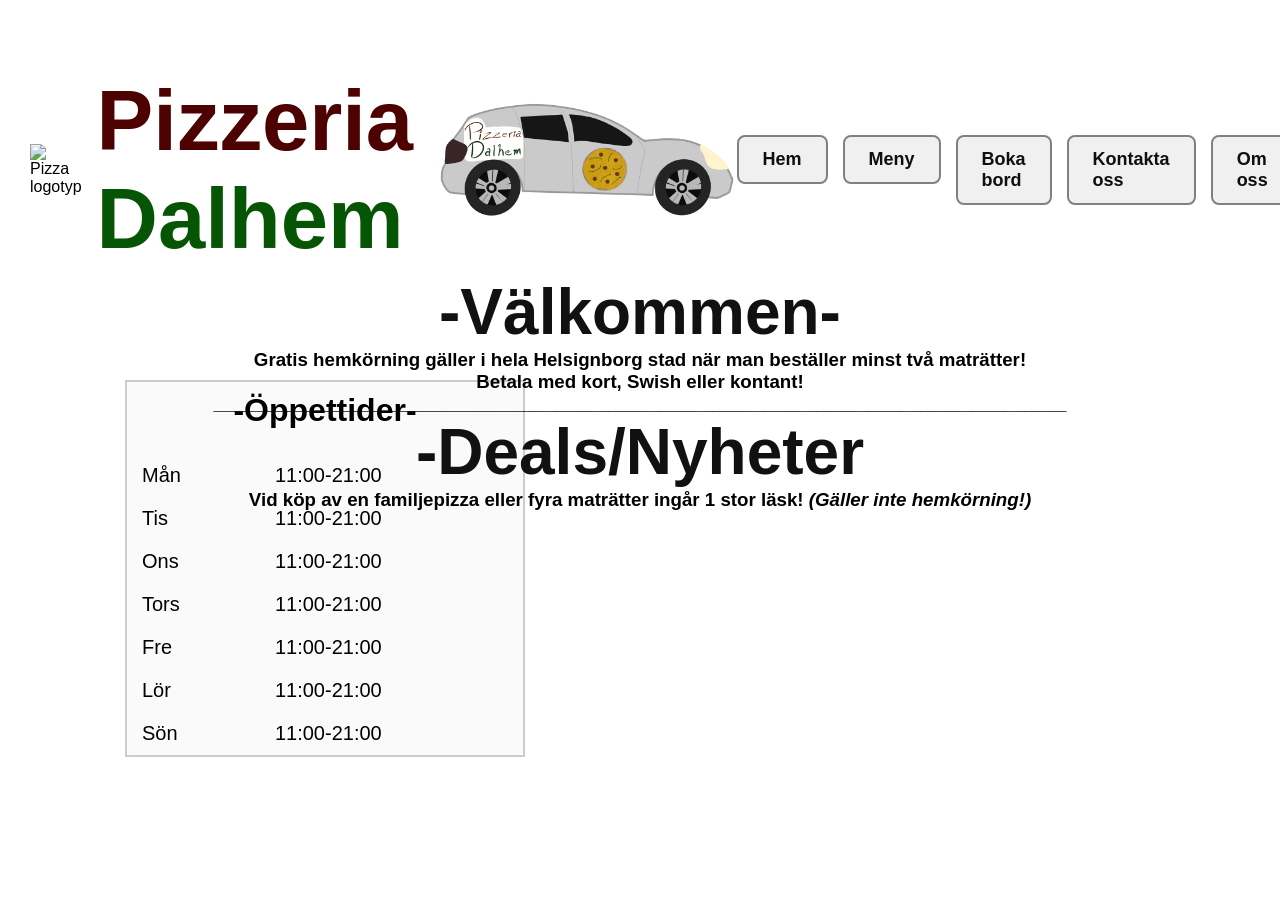
==== index.html @ 3ad74429 "Start" ====
<!DOCTYPE html>
<html lang="sv">
<head>
    <link rel="icon" type="image/png" href="pizza.png">
    <meta charset="UTF-8">
    <title>Pizzeria Dalhem</title>
    <style>
       
        * {
            margin: 0;
            padding: 0;
            box-sizing: border-box; /*Krav margin + padding med extra*/
        }

        body {
            font-family: sans-serif;
            width: 100%;
            overflow-x: hidden;
        }

        /*HEADER LAYOUT*/
        header {
            display: flex;
            justify-content: space-between;
            align-items: center;
            padding: 20px 30px;
            width: 100%;
        }

        .logo-container {
            display: flex;
            align-items: center;
            gap: 15px;
        }

        .logo-img {
            width: 75px;  
            height: auto;  
        }

        .header-car {
             width: 300px;
             height: auto;
}


        .title {
            font-size: 85px;
            margin: 0; 
            color: #4d0101; /*Färg (Pizzeria)*/
        }

        .title .color-two {
            color: #065504; /*Färg (Dalhem)*/
        }

        /*NAVIGATION*/
        nav ul {
            display: flex;
            list-style-type: none;
            margin: 0;
            padding: 0;
            gap: 15px; 
        }

        nav ul li a {
            display: inline-block; 
            padding: 12px 24px; 
            font-size: 18px;
            font-weight: bold;
            text-decoration: none; 
            color: #0f0f0f; /*Text färg*/
            background-color: #f0f0f0; /*Knapp färg*/
            border: 2px solid #818181; /*Knapp outline*/
            border-radius: 8px;
            transition: 0.2s; /*Hover färgbyte inte jobbigt för ögon*/
        }

        nav ul li a:hover {
            background-color: #3abe2e31; /*Grön hover färg för att matcha pizzeria dalhem text logga*/
            border-color: #630505; /*Matchar också text logga. Kontrast med grön*/
        }

        /*MAIN CONTENT & ALIGNMENT*/
        .main-content {
            position: relative;
            width: 100%;
            padding: 0 30px;
        }

        .left-column {
            width: fit-content;
            margin-top: 40px;
            margin-left: 95px; /* Pushes it right to align perfectly under the text banner */
        }

        .opening-hours {
            border: 2px solid #ccc;
            border-radius: 12px;
            padding: 30px; 
            background-color: #fafafa;
            width: 400px; 
            border-collapse: collapse;
        }

        .opening-hours thead tr:first-child td {
            font-size: 32px; 
            font-weight: bold;
            text-align: center; 
            padding-bottom: 25px; 
        }

        .opening-hours td {
            padding: 10px 15px; 
            font-size: 20px; 
        }

        .center-column {
            position: absolute;
            left: 50%;
            top: 15px;
            transform: translateX(-50%);
            text-align: center;
        }

        .welcome-text h2 {
            font-size: 64px; 
            font-weight: 800;
            color: #111;
            margin: 0;
        }
    </style>
</head>
<body>

    <header>
        <div class="logo-container">
            <img src="https://cdn.discordapp.com/attachments/1064273874826559528/1555989924342267954/Illustration_20261003.png?ex=6ac2880a&is=6ac1368a&hm=a9c3e9cedb883f13fdf319cf255235031e16ac3e6345f27129e883d2f39bd1d8&" alt="Pizza logotyp" class="logo-img">
            <h1 class="title">Pizzeria <span class="color-two">Dalhem</span></h1>
        </div>
 <img src="car.png" alt="Delivery van" class="header-car">
        <nav>
            <ul>
                <li><a href="#">Hem</a></li>
                <li><a href="#">Meny</a></li>
                <li><a href="#">Boka bord</a></li>
                <li><a href="#">Kontakta oss</a></li>
                <li><a href="#">Om oss</a></li>
            </ul>
        </nav>
    </header>

    <main class="main-content">
        <div class="left-column">
            <table class="opening-hours">
                <thead>
                    <tr>
                        <td colspan="2">-Öppettider-</td>
                    </tr>
                </thead>
                <tbody>
                    <tr>
                        <td>Mån</td>
                        <td>11:00-21:00</td>
                    </tr>
                    <tr>
                        <td>Tis</td>
                        <td>11:00-21:00</td>
                    </tr>
                    <tr>
                        <td>Ons</td>
                        <td>11:00-21:00</td>
                    </tr>
                    <tr>
                        <td>Tors</td>
                        <td>11:00-21:00</td>
                    </tr>
                    <tr>
                        <td>Fre</td>
                        <td>11:00-21:00</td>
                    </tr>
                    <tr>
                        <td>Lör</td>
                        <td>11:00-21:00</td>
                    </tr>
                    <tr>
                        <td>Sön</td>
                        <td>11:00-21:00</td>
                    </tr>
                </tbody>
            </table>
        </div>

        <div class="center-column" style="margin-top: -120px !important;">
    <section class="welcome-text">
        <h2>-Välkommen-</h2>
        <h3>
            Gratis hemkörning gäller i hela Helsignborg stad när man beställer minst <b>två</b> maträtter! <br>
            Betala med kort, Swish eller kontant!
        __________________________________________________________________________________
        </h3>
        <h2>-Deals/Nyheter</h2>
        <h3>
              Vid köp av en <b>familjepizza</b> eller <b>fyra maträtter</b> ingår 1 stor läsk! <em>(Gäller <b>inte</b> hemkörning!)</em> <br>

        </h3>
    </section>
</div>

    </main>

</body>
</html>
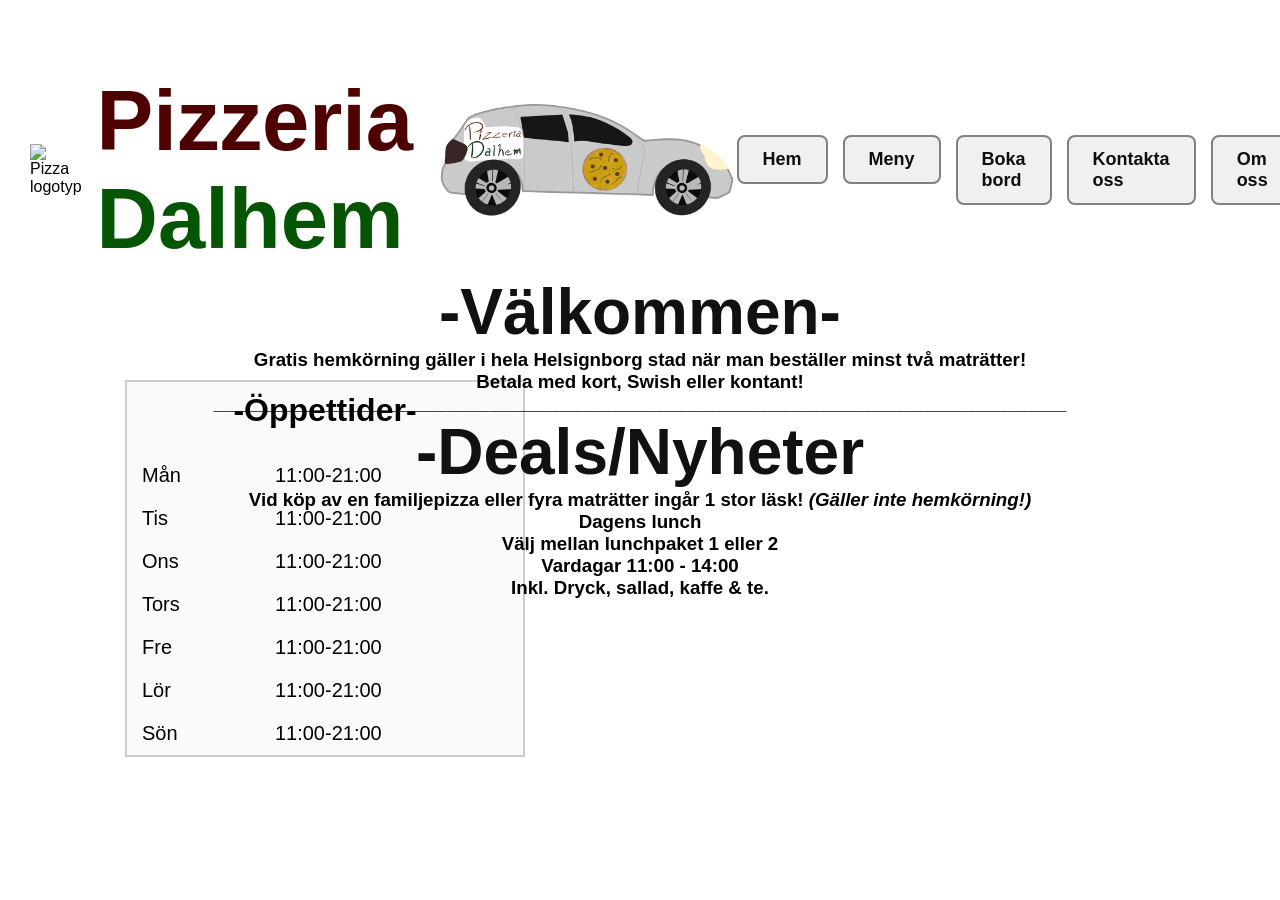
==== commit a896b4bd: "Update index.html" ====
--- a/index.html
+++ b/index.html
@@ -202,7 +202,10 @@
         <h2>-Deals/Nyheter</h2>
         <h3>
               Vid köp av en <b>familjepizza</b> eller <b>fyra maträtter</b> ingår 1 stor läsk! <em>(Gäller <b>inte</b> hemkörning!)</em> <br>
-
+             <b> Dagens lunch </b> <br>
+            Välj mellan lunchpaket 1 eller 2  <br>
+            Vardagar 11:00 - 14:00 <br>
+            Inkl. Dryck, sallad, kaffe & te. <br>
         </h3>
     </section>
 </div>
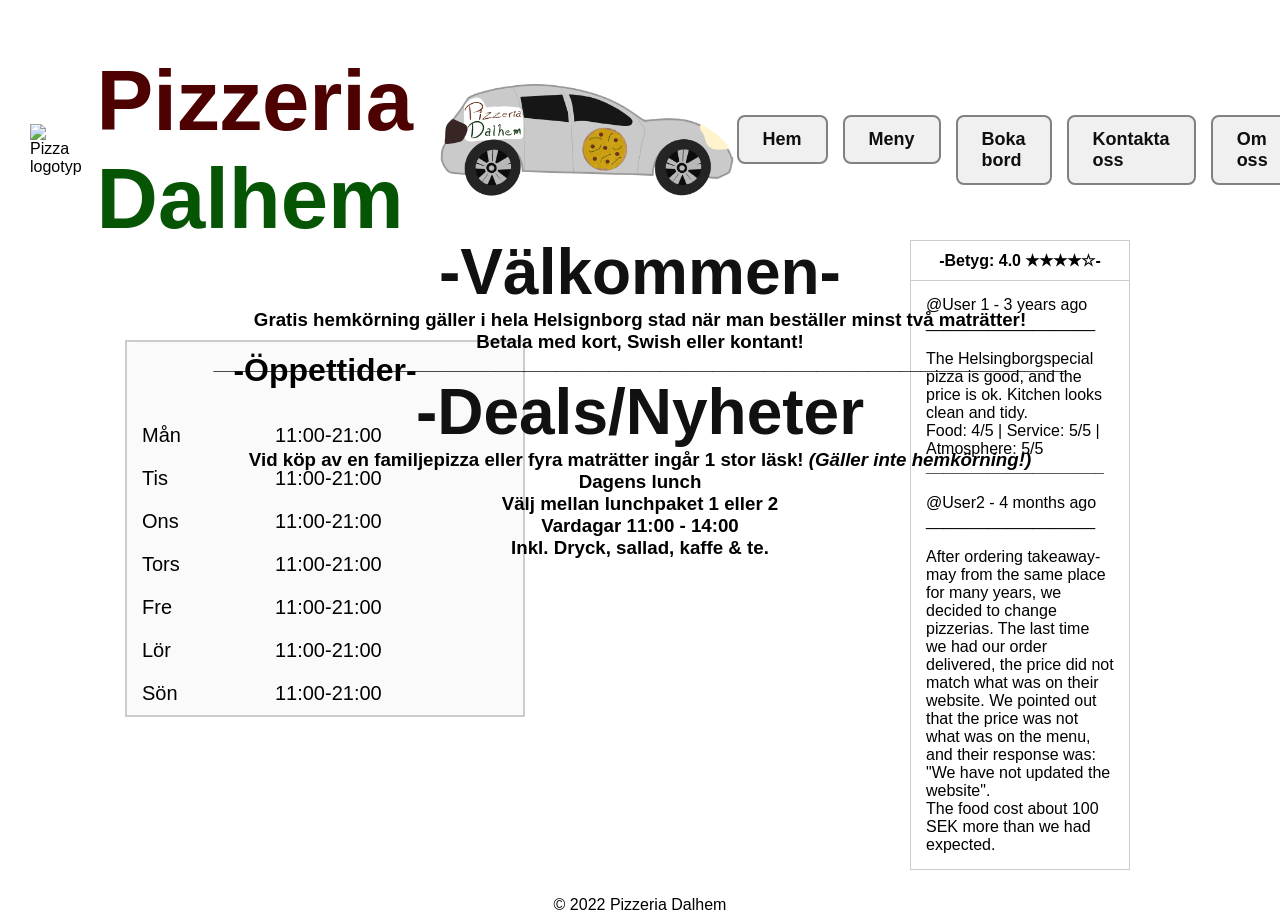
==== commit d2ac1ee2: "AAAAAAAAAAAA" ====
--- a/index.html
+++ b/index.html
@@ -23,7 +23,7 @@
             display: flex;
             justify-content: space-between;
             align-items: center;
-            padding: 20px 30px;
+            padding: 0px 30px;
             width: 100%;
         }
 
@@ -142,10 +142,10 @@
         <nav>
             <ul>
                 <li><a href="#">Hem</a></li>
-                <li><a href="#">Meny</a></li>
-                <li><a href="#">Boka bord</a></li>
-                <li><a href="#">Kontakta oss</a></li>
-                <li><a href="#">Om oss</a></li>
+                <li><a href="menu.html">Meny</a></li>
+                <li><a href="tablebooking.html">Boka bord</a></li>
+                <li><a href="contact.html">Kontakta oss</a></li>
+                <li><a href="about.html">Om oss</a></li>
             </ul>
         </nav>
     </header>
@@ -190,6 +190,38 @@
                 </tbody>
             </table>
         </div>
+
+    <div class="right-column" style="position: absolute; top: -100px; right: 150px; width: 220px; border: 1px solid #ccc; background: #fff;">
+    <table style="width: 100%; border-collapse: collapse; text-align: center;">
+        <thead>
+            <tr>
+                <th style="padding: 10px; font-weight: normal; border-bottom: 1px solid #ccc;">
+                    <b>-Betyg: 4.0 ★★★★☆-</b>
+                </th>
+            </tr>
+        </thead>
+        <tbody>
+            <tr>
+                <td style="padding: 15px; vertical-align: top; text-align: left;">
+                @User 1 - 3 years ago <br>
+                ___________________<br>
+                <br>
+                The Helsingborgspecial pizza is good, and the price is ok. Kitchen looks clean and tidy.<br>
+                Food: 4/5  |  Service: 5/5  |  Atmosphere: 5/5
+
+                <b>____________________</b><br>
+                <br>
+                @User2 - 4 months ago<br>
+                 ___________________<br>
+                 <br>
+
+                After ordering takeaway-may from the same place for many years, we decided to change pizzerias. The last time we had our order delivered, the price did not match what was on their website. We pointed out that the price was not what was on the menu, and their response was: "We have not updated the website".<br>
+                The food cost about 100 SEK more than we had expected.
+                </td>
+            </tr>
+        </tbody>
+    </table>
+</div>
 
         <div class="center-column" style="margin-top: -120px !important;">
     <section class="welcome-text">
@@ -212,5 +244,9 @@
 
     </main>
 
+    <footer style="width: 100%; text-align: center; display: block; clear: both; margin-top: 179px;">
+        <p>© 2022 Pizzeria Dalhem</p>
+    </footer>
+
 </body>
 </html>
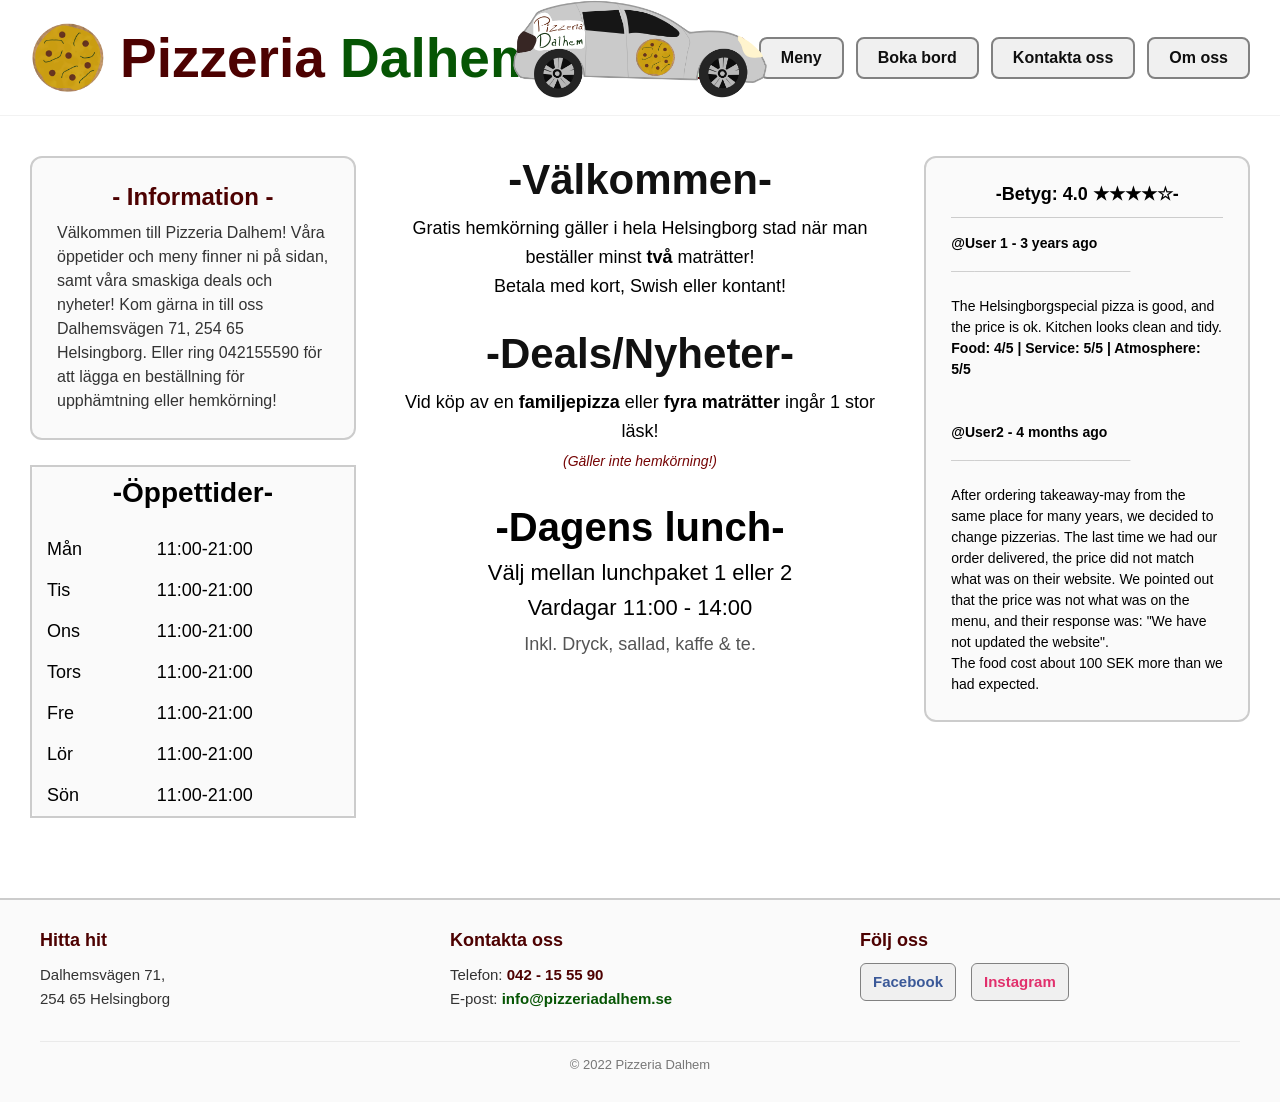
==== commit 6f24bda4: "AAAAAAAAAAAA" ====
--- a/index.html
+++ b/index.html
@@ -1,147 +1,25 @@
 <!DOCTYPE html>
 <html lang="sv">
 <head>
-    <link rel="icon" type="image/png" href="pizza.png">
+    <link rel="icon" type="image/png" href="images/logo.png">
     <meta charset="UTF-8">
+    <meta name="viewport" content="width=device-width, initial-scale=1.0">
+    <meta name="keywords" content="pizza, pizzeria, dalhem, helsingborg, boka bord, restaurang">
     <title>Pizzeria Dalhem</title>
-    <style>
-       
-        * {
-            margin: 0;
-            padding: 0;
-            box-sizing: border-box; /*Krav margin + padding med extra*/
-        }
-
-        body {
-            font-family: sans-serif;
-            width: 100%;
-            overflow-x: hidden;
-        }
-
-        /*HEADER LAYOUT*/
-        header {
-            display: flex;
-            justify-content: space-between;
-            align-items: center;
-            padding: 0px 30px;
-            width: 100%;
-        }
-
-        .logo-container {
-            display: flex;
-            align-items: center;
-            gap: 15px;
-        }
-
-        .logo-img {
-            width: 75px;  
-            height: auto;  
-        }
-
-        .header-car {
-             width: 300px;
-             height: auto;
-}
-
-
-        .title {
-            font-size: 85px;
-            margin: 0; 
-            color: #4d0101; /*Färg (Pizzeria)*/
-        }
-
-        .title .color-two {
-            color: #065504; /*Färg (Dalhem)*/
-        }
-
-        /*NAVIGATION*/
-        nav ul {
-            display: flex;
-            list-style-type: none;
-            margin: 0;
-            padding: 0;
-            gap: 15px; 
-        }
-
-        nav ul li a {
-            display: inline-block; 
-            padding: 12px 24px; 
-            font-size: 18px;
-            font-weight: bold;
-            text-decoration: none; 
-            color: #0f0f0f; /*Text färg*/
-            background-color: #f0f0f0; /*Knapp färg*/
-            border: 2px solid #818181; /*Knapp outline*/
-            border-radius: 8px;
-            transition: 0.2s; /*Hover färgbyte inte jobbigt för ögon*/
-        }
-
-        nav ul li a:hover {
-            background-color: #3abe2e31; /*Grön hover färg för att matcha pizzeria dalhem text logga*/
-            border-color: #630505; /*Matchar också text logga. Kontrast med grön*/
-        }
-
-        /*MAIN CONTENT & ALIGNMENT*/
-        .main-content {
-            position: relative;
-            width: 100%;
-            padding: 0 30px;
-        }
-
-        .left-column {
-            width: fit-content;
-            margin-top: 40px;
-            margin-left: 95px; /* Pushes it right to align perfectly under the text banner */
-        }
-
-        .opening-hours {
-            border: 2px solid #ccc;
-            border-radius: 12px;
-            padding: 30px; 
-            background-color: #fafafa;
-            width: 400px; 
-            border-collapse: collapse;
-        }
-
-        .opening-hours thead tr:first-child td {
-            font-size: 32px; 
-            font-weight: bold;
-            text-align: center; 
-            padding-bottom: 25px; 
-        }
-
-        .opening-hours td {
-            padding: 10px 15px; 
-            font-size: 20px; 
-        }
-
-        .center-column {
-            position: absolute;
-            left: 50%;
-            top: 15px;
-            transform: translateX(-50%);
-            text-align: center;
-        }
-
-        .welcome-text h2 {
-            font-size: 64px; 
-            font-weight: 800;
-            color: #111;
-            margin: 0;
-        }
-    </style>
+    
+    <link rel="stylesheet" href="style/style.css">
 </head>
 <body>
 
     <header>
         <div class="logo-container">
-            <img src="https://cdn.discordapp.com/attachments/1064273874826559528/1555989924342267954/Illustration_20261003.png?ex=6ac2880a&is=6ac1368a&hm=a9c3e9cedb883f13fdf319cf255235031e16ac3e6345f27129e883d2f39bd1d8&" alt="Pizza logotyp" class="logo-img">
+            <img src="images/pizza.png" alt="Pizza logotyp" class="logo-img">
             <h1 class="title">Pizzeria <span class="color-two">Dalhem</span></h1>
         </div>
- <img src="car.png" alt="Delivery van" class="header-car">
+        <img src="images/car.png" alt="Delivery van" class="header-car">
         <nav>
             <ul>
-                <li><a href="#">Hem</a></li>
+                <li><a href="index.html" class="active-page">Hem</a></li>
                 <li><a href="menu.html">Meny</a></li>
                 <li><a href="tablebooking.html">Boka bord</a></li>
                 <li><a href="contact.html">Kontakta oss</a></li>
@@ -151,101 +29,122 @@
     </header>
 
     <main class="main-content">
+        
         <div class="left-column">
+            
+            <div style="background-color: var(--light-bg); border: 2px solid #ccc; border-radius: 12px; padding: var(--container-padding); margin-bottom: 25px; text-align: center;">
+                <h2 style="font-size: 24px; font-weight: bold; color: var(--main-red); margin-bottom: 10px;">- Information -</h2>
+                <p style="font-size: 16px; line-height: 1.5; color: #333; text-align: left;">
+                    Välkommen till Pizzeria Dalhem! Våra öppetider och meny finner ni på sidan, samt våra smaskiga deals och nyheter! Kom gärna in till oss Dalhemsvägen 71, 254 65 Helsingborg. Eller ring 042155590 för att lägga en beställning för upphämtning eller hemkörning! 
+                </p>
+            </div>
+
             <table class="opening-hours">
                 <thead>
                     <tr>
-                        <td colspan="2">-Öppettider-</td>
+                        <td colspan="2" style="font-size: 28px; font-weight: bold; text-align: center; padding-bottom: 20px;">-Öppettider-</td>
                     </tr>
                 </thead>
                 <tbody>
-                    <tr>
-                        <td>Mån</td>
-                        <td>11:00-21:00</td>
-                    </tr>
-                    <tr>
-                        <td>Tis</td>
-                        <td>11:00-21:00</td>
-                    </tr>
-                    <tr>
-                        <td>Ons</td>
-                        <td>11:00-21:00</td>
-                    </tr>
-                    <tr>
-                        <td>Tors</td>
-                        <td>11:00-21:00</td>
-                    </tr>
-                    <tr>
-                        <td>Fre</td>
-                        <td>11:00-21:00</td>
-                    </tr>
-                    <tr>
-                        <td>Lör</td>
-                        <td>11:00-21:00</td>
-                    </tr>
-                    <tr>
-                        <td>Sön</td>
-                        <td>11:00-21:00</td>
-                    </tr>
+                    <tr><td>Mån</td><td>11:00-21:00</td></tr>
+                    <tr><td>Tis</td><td>11:00-21:00</td></tr>
+                    <tr><td>Ons</td><td>11:00-21:00</td></tr>
+                    <tr><td>Tors</td><td>11:00-21:00</td></tr>
+                    <tr><td>Fre</td><td>11:00-21:00</td></tr>
+                    <tr><td>Lör</td><td>11:00-21:00</td></tr>
+                    <tr><td>Sön</td><td>11:00-21:00</td></tr>
                 </tbody>
             </table>
         </div>
 
-    <div class="right-column" style="position: absolute; top: -100px; right: 150px; width: 220px; border: 1px solid #ccc; background: #fff;">
-    <table style="width: 100%; border-collapse: collapse; text-align: center;">
-        <thead>
-            <tr>
-                <th style="padding: 10px; font-weight: normal; border-bottom: 1px solid #ccc;">
-                    <b>-Betyg: 4.0 ★★★★☆-</b>
-                </th>
-            </tr>
-        </thead>
-        <tbody>
-            <tr>
-                <td style="padding: 15px; vertical-align: top; text-align: left;">
-                @User 1 - 3 years ago <br>
-                ___________________<br>
-                <br>
-                The Helsingborgspecial pizza is good, and the price is ok. Kitchen looks clean and tidy.<br>
-                Food: 4/5  |  Service: 5/5  |  Atmosphere: 5/5
+        <div class="center-column">
+            <section class="welcome-text">
+                <h2>-Välkommen-</h2>
+                <h3>
+                    Gratis hemkörning gäller i hela Helsingborg stad när man beställer minst <b>två</b> maträtter! <br>
+                    Betala med kort, Swish eller kontant!
+                </h3>
+                
+                <h2>-Deals/Nyheter-</h2>
+                <h3>
+                    Vid köp av en <b>familjepizza</b> eller <b>fyra maträtter</b> ingår 1 stor läsk! <br>
+                    <span style="font-size: 14px; color: #750404; font-style: italic;">(Gäller inte hemkörning!)</span>
+                </h3>
+                
+                <div style="margin-top: 30px;">
+                    <h2 style="font-size: 40px; font-weight: bold; color: #000000; margin-bottom: 5px;"><b>-Dagens lunch-</b></h2>
+                    <h3 style="font-weight: normal; font-size: 22px; line-height: 1.6; max-width: 500px; margin: 0 auto;">
+                        Välj mellan lunchpaket 1 eller 2<br>
+                        Vardagar 11:00 - 14:00<br>
+                        <span style="font-size: 18px; color: #555;">Inkl. Dryck, sallad, kaffe & te.</span>
+                    </h3>
+                </div>
+            </section>
+        </div>
 
-                <b>____________________</b><br>
-                <br>
-                @User2 - 4 months ago<br>
-                 ___________________<br>
-                 <br>
-
-                After ordering takeaway-may from the same place for many years, we decided to change pizzerias. The last time we had our order delivered, the price did not match what was on their website. We pointed out that the price was not what was on the menu, and their response was: "We have not updated the website".<br>
-                The food cost about 100 SEK more than we had expected.
-                </td>
-            </tr>
-        </tbody>
-    </table>
-</div>
-
-        <div class="center-column" style="margin-top: -120px !important;">
-    <section class="welcome-text">
-        <h2>-Välkommen-</h2>
-        <h3>
-            Gratis hemkörning gäller i hela Helsignborg stad när man beställer minst <b>två</b> maträtter! <br>
-            Betala med kort, Swish eller kontant!
-        __________________________________________________________________________________
-        </h3>
-        <h2>-Deals/Nyheter</h2>
-        <h3>
-              Vid köp av en <b>familjepizza</b> eller <b>fyra maträtter</b> ingår 1 stor läsk! <em>(Gäller <b>inte</b> hemkörning!)</em> <br>
-             <b> Dagens lunch </b> <br>
-            Välj mellan lunchpaket 1 eller 2  <br>
-            Vardagar 11:00 - 14:00 <br>
-            Inkl. Dryck, sallad, kaffe & te. <br>
-        </h3>
-    </section>
-</div>
+        <div class="right-column">
+            <div class="reviews-box">
+                <table style="width: 100%; border-collapse: collapse;">
+                    <thead>
+                        <tr>
+                            <th style="padding-bottom: 12px; font-size: 18px; text-align: center; border-bottom: 1px solid #ccc;">
+                                <b>-Betyg: 4.0 ★★★★☆-</b>
+                            </th>
+                        </tr>
+                    </thead>
+                    <tbody>
+                        <tr>
+                            <td style="padding-top: 15px; font-size: 14px; line-height: 1.5; text-align: left; vertical-align: top;">
+                                <strong>@User 1 - 3 years ago</strong><br>
+                                <span style="color: #ccc;">_______________________</span><br><br>
+                                The Helsingborgspecial pizza is good, and the price is ok. Kitchen looks clean and tidy.<br>
+                                <span style="font-weight: bold; color: #000000;">Food: 4/5 | Service: 5/5 | Atmosphere: 5/5</span>
+                                <br><br><br>
+                                <strong>@User2 - 4 months ago</strong><br>
+                                <span style="color: #ccc;">_______________________</span><br><br>
+                                After ordering takeaway-may from the same place for many years, we decided to change pizzerias. The last time we had our order delivered, the price did not match what was on their website. We pointed out that the price was not what was on the menu, and their response was: "We have not updated the website".<br>
+                                The food cost about 100 SEK more than we had expected.
+                            </td>
+                        </tr>
+                    </tbody>
+                </table>
+            </div>
+        </div>
 
     </main>
 
-    <footer style="width: 100%; text-align: center; display: block; clear: both; margin-top: 179px;">
-        <p>© 2022 Pizzeria Dalhem</p>
+    <footer>
+        <div class="footer-container">
+            
+            <div class="footer-column">
+                <h4>Hitta hit</h4>
+                <p>
+                    Dalhemsvägen 71,<br>
+                    254 65 Helsingborg
+                </p>
+            </div>
+
+            <div class="footer-column">
+                <h4>Kontakta oss</h4>
+                <p>
+                    Telefon: <a href="tel:042155590" style="font-weight: bold; color: #4d0101;">042 - 15 55 90</a><br>
+                    E-post: <a href="mailto:info@pizzeriadalhem.se" style="font-weight: bold; color: #065504;">info@pizzeriadalhem.se</a>
+                </p>
+            </div>
+
+            <div class="footer-column">
+                <h4>Följ oss</h4>
+                <div class="footer-socials">
+                    <a href="https://www.facebook.com/pizzeriadalhem/" target="_blank" rel="noopener noreferrer" class="social-btn" style="color: #3b5998;">Facebook</a>
+                    <a href="https://www.instagram.com/dalhems_pizzeria/" target="_blank" rel="noopener noreferrer" class="social-btn" style="color: #e1306c;">Instagram</a>
+                </div>
+            </div>
+
+        </div>
+
+        <div class="footer-bottom">
+            <p>© 2022 Pizzeria Dalhem</p>
+        </div>
     </footer>
 
 </body>
--- a/style/style.css
+++ b/style/style.css
@@ -0,0 +1,339 @@
+/* ==========================================================================
+   0. CSS Variables
+   ========================================================================== */
+:root {
+    --main-red: #4d0101;
+    --main-green: #065504;
+    --hover-green: #3abe2e31;
+    --dark-border: #630505;
+    --light-bg: #fafafa;
+    --text-dark: #0f0f0f;
+    --border-gray: #818181;
+    
+    --header-padding: 20px 30px;
+    --content-padding: 0 30px;
+    --container-padding: 25px;
+    --footer-padding: 30px 40px;
+}
+
+/* ==========================================================================
+   1. Global Resets
+   ========================================================================== */
+* {
+    margin: 0;
+    padding: 0;
+    box-sizing: border-box;
+}
+
+body {
+    font-family: sans-serif;
+    width: 100%;
+    overflow-x: hidden;
+    background-image: url('../background.png');
+    background-repeat: repeat;
+    background-attachment: fixed;
+    background-color: #ffffff;
+}
+
+/* ==========================================================================
+   2. Header & Centered Navigation Car
+   ========================================================================== */
+header {
+    display: flex;
+    justify-content: space-between; 
+    align-items: center; 
+    padding: var(--header-padding); 
+    width: 100%;
+    position: relative;
+    border-bottom: 1px solid rgba(0,0,0,0.05);
+    background-color: rgba(255, 255, 255, 0.9);
+}
+
+.logo-container {
+    display: flex; 
+    align-items: center;
+    gap: 15px;
+}
+
+.logo-img {
+    width: 75px;  
+    height: auto;  
+}
+
+.title {
+    font-size: 55px; 
+    margin: 0; 
+    color: var(--main-red); 
+}
+
+.title .color-two {
+    color: var(--main-green); 
+}
+
+.header-car {
+    width: 260px;
+    height: auto;
+    position: absolute; 
+    left: 50%;          
+    top: 50%;           
+    transform: translate(-50%, -50%);
+    z-index: 5;
+}
+
+/* ==========================================================================
+   3. Navigation Button Bar
+   ========================================================================== */
+nav ul {
+    display: flex;
+    list-style-type: none;
+    gap: 12px; 
+}
+
+nav ul li a {
+    display: inline-block; 
+    padding: 10px 20px; 
+    font-size: 16px;
+    font-weight: bold;
+    text-decoration: none; 
+    color: var(--text-dark); 
+    background-color: #f0f0f0; 
+    border: 2px solid var(--border-gray); 
+    border-radius: 8px;
+    transition: background-color 0.2s ease, border-color 0.2s ease; 
+}
+
+nav ul li a:hover,
+nav ul li a.active-page {
+    background-color: var(--hover-green); 
+    border-color: var(--dark-border); 
+}
+
+/* ==========================================================================
+   4. Main Content Spacing
+   ========================================================================== */
+.main-content {
+    display: flex;
+    justify-content: space-between;
+    align-items: flex-start;
+    max-width: 1400px;
+    margin: 40px auto;
+    padding: var(--content-padding); 
+    gap: 30px;
+}
+
+.left-column {
+    flex: 1;
+    max-width: 400px;
+}
+
+.center-column {
+    flex: 1.5;
+    text-align: center;
+    padding: 0 10px;
+}
+
+.right-column {
+    flex: 1;
+    max-width: 420px;
+}
+
+.opening-hours {
+    width: 100%; 
+    background-color: var(--light-bg);
+    border: 2px solid #ccc; 
+    border-radius: 12px;
+    padding: var(--container-padding); 
+    border-collapse: collapse;
+}
+
+.opening-hours td {
+    padding: 10px 15px; 
+    font-size: 18px; 
+}
+
+.welcome-text h2 {
+    font-size: 42px; 
+    font-weight: 800;
+    color: #111;
+    margin-bottom: 10px;
+}
+
+.welcome-text h3 {
+    font-weight: normal;
+    font-size: 18px;
+    line-height: 1.6;
+    margin-bottom: 30px;
+}
+
+.reviews-box {
+    width: 100%;
+    border-collapse: collapse;
+    border: 2px solid #ccc;
+    background: var(--light-bg);
+    border-radius: 12px;
+    padding: var(--container-padding); 
+}
+
+/* Shared Inner Content Card Layout for Subpages */
+.subpage-card {
+    max-width: 650px;
+    margin: 60px auto 40px auto;
+    padding: 40px;
+    background: #ffffff;
+    border: 2px solid #ccc;
+    border-radius: 12px;
+    box-shadow: 0 4px 6px rgba(0,0,0,0.05);
+    text-align: center;
+}
+
+.subpage-heading {
+    font-size: 36px;
+    color: var(--main-red);
+    margin-bottom: 25px;
+    font-weight: bold;
+    border-bottom: 2px solid #f0f0f0;
+    padding-bottom: 10px;
+}
+
+.subpage-text {
+    font-size: 20px;
+    line-height: 1.8;
+    color: #333;
+}
+
+.app-link {
+    font-weight: bold;
+    text-decoration: none;
+}
+.app-link:hover {
+    text-decoration: underline;
+}
+
+/* ==========================================================================
+   5. Mobile Screen Breakpoint
+   ========================================================================== */
+@media (max-width: 1024px) {
+    header {
+        flex-direction: column;
+        gap: 15px;
+        padding: 20px 10px;
+        text-align: center;
+    }
+
+    .title {
+        font-size: 40px;
+    }
+
+    .header-car {
+        position: static !important;
+        transform: none !important;
+        margin: 10px auto;
+        width: 180px;
+    }
+
+    nav ul {
+        flex-wrap: wrap;
+        justify-content: center;
+        gap: 8px;
+    }
+
+    .main-content {
+        margin-top: 20px;
+        display: flex;
+        flex-direction: column;
+        align-items: center;
+        gap: 40px;
+        padding: 0 15px;
+    }
+
+    .left-column, .center-column, .right-column {
+        width: 100% !important;
+        max-width: 500px !important;
+        margin: 0 auto;
+    }
+}
+
+/* ==========================================================================
+   6. Footer Framework Elements
+   ========================================================================== */
+footer {
+    width: 100%;
+    background-color: var(--light-bg);
+    border-top: 2px solid #ccc;
+    padding: var(--footer-padding); 
+    margin-top: 80px;
+    font-family: sans-serif;
+}
+
+.footer-container {
+    display: flex;
+    justify-content: space-between;
+    align-items: flex-start;
+    max-width: 1400px;
+    margin: 0 auto;
+    gap: 30px;
+}
+
+.footer-column {
+    flex: 1;
+}
+
+.footer-column h4 {
+    font-size: 18px;
+    color: var(--main-red);
+    margin-bottom: 12px;
+    font-weight: bold;
+}
+
+.footer-column p, 
+.footer-column a {
+    font-size: 15px;
+    color: #333;
+    line-height: 1.6;
+    text-decoration: none;
+}
+
+.footer-column a:hover {
+    text-decoration: underline;
+}
+
+.footer-socials {
+    display: flex;
+    gap: 15px;
+    margin-top: 5px;
+}
+
+.social-btn {
+    display: inline-block;
+    padding: 6px 12px;
+    background-color: #f0f0f0;
+    border: 1px solid var(--border-gray);
+    border-radius: 6px;
+    font-weight: bold;
+    transition: background-color 0.2s;
+}
+
+.social-btn:hover {
+    background-color: var(--hover-green);
+}
+
+.footer-bottom {
+    text-align: center;
+    margin-top: 30px;
+    padding-top: 15px;
+    border-top: 1px solid #eaeaea;
+    font-size: 13px;
+    color: #777;
+}
+
+@media (max-width: 768px) {
+    .footer-container {
+        flex-direction: column;
+        text-align: center;
+        gap: 25px;
+    }
+    
+    .footer-socials {
+        justify-content: center;
+    }
+}
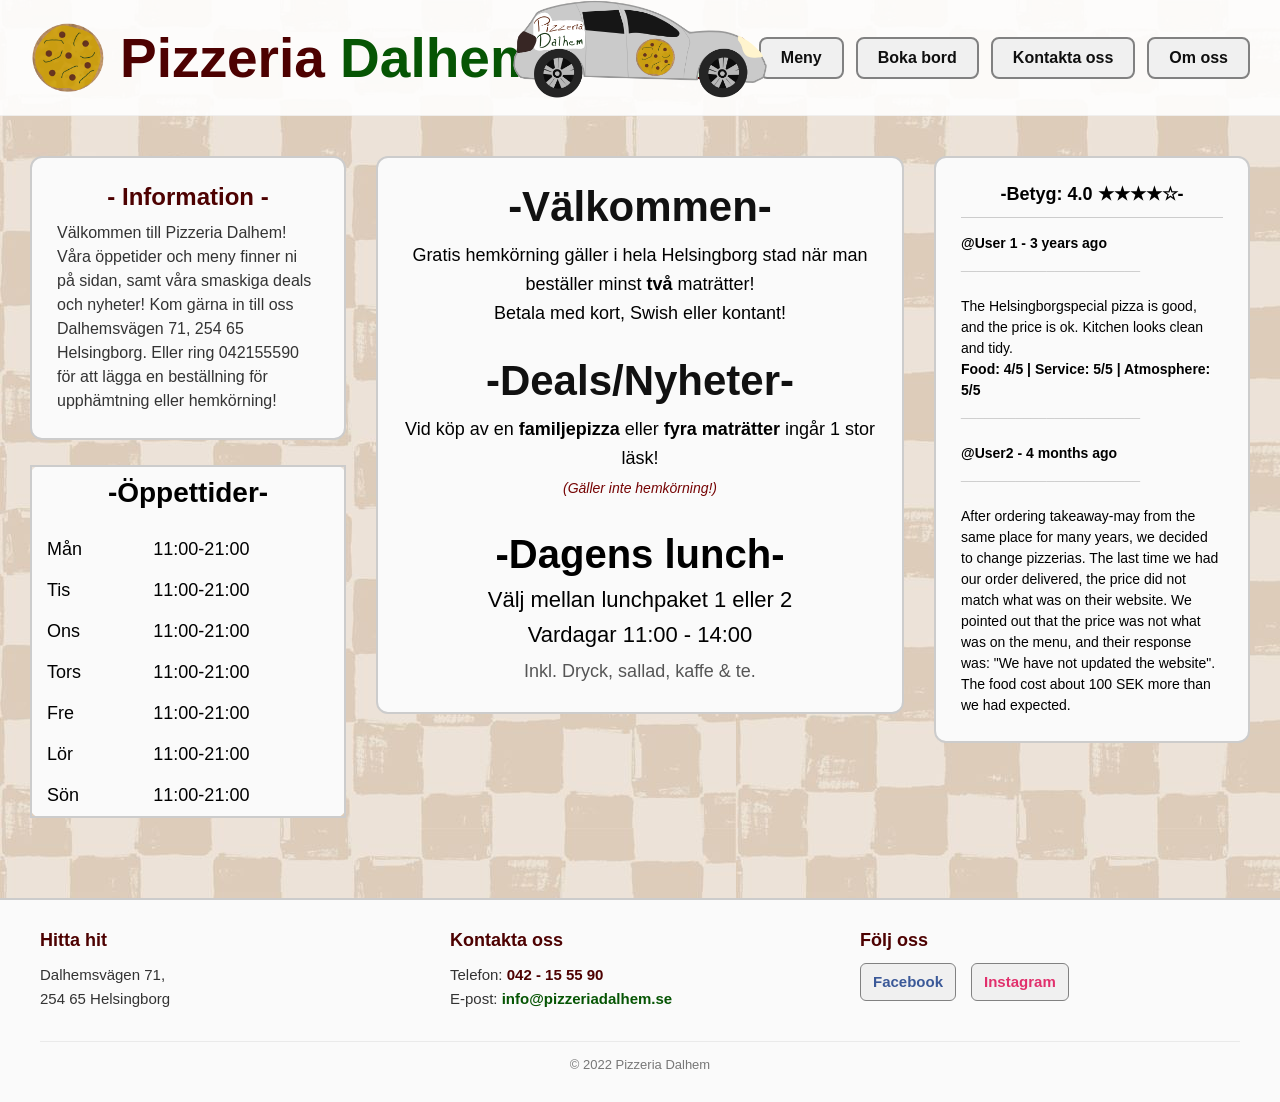
==== commit 609c0a8b: "Am I done? AM I FREE? I'M FREEEEEEEEE" ====
--- a/index.html
+++ b/index.html
@@ -6,7 +6,6 @@
     <meta name="viewport" content="width=device-width, initial-scale=1.0">
     <meta name="keywords" content="pizza, pizzeria, dalhem, helsingborg, boka bord, restaurang">
     <title>Pizzeria Dalhem</title>
-    
     <link rel="stylesheet" href="style/style.css">
 </head>
 <body>
@@ -57,8 +56,7 @@
             </table>
         </div>
 
-        <div class="center-column">
-            <section class="welcome-text">
+            <div class="center-column" style="background-color: #fafafa; border: 2px solid #ccc; border-radius: 12px; padding: 25px; max-width: 540px;">            <section class="welcome-text">
                 <h2>-Välkommen-</h2>
                 <h3>
                     Gratis hemkörning gäller i hela Helsingborg stad när man beställer minst <b>två</b> maträtter! <br>
@@ -99,7 +97,9 @@
                                 <span style="color: #ccc;">_______________________</span><br><br>
                                 The Helsingborgspecial pizza is good, and the price is ok. Kitchen looks clean and tidy.<br>
                                 <span style="font-weight: bold; color: #000000;">Food: 4/5 | Service: 5/5 | Atmosphere: 5/5</span>
-                                <br><br><br>
+                                <br>
+                                 <span style="color: #ccc;">_______________________</span><br><br>
+
                                 <strong>@User2 - 4 months ago</strong><br>
                                 <span style="color: #ccc;">_______________________</span><br><br>
                                 After ordering takeaway-may from the same place for many years, we decided to change pizzerias. The last time we had our order delivered, the price did not match what was on their website. We pointed out that the price was not what was on the menu, and their response was: "We have not updated the website".<br>
--- a/style/style.css
+++ b/style/style.css
@@ -1,6 +1,4 @@
-/* ==========================================================================
-   0. CSS Variables
-   ========================================================================== */
+/*CSS Variables*/
 :root {
     --main-red: #4d0101;
     --main-green: #065504;
@@ -16,9 +14,7 @@
     --footer-padding: 30px 40px;
 }
 
-/* ==========================================================================
-   1. Global Resets
-   ========================================================================== */
+/*Global*/
 * {
     margin: 0;
     padding: 0;
@@ -29,15 +25,13 @@
     font-family: sans-serif;
     width: 100%;
     overflow-x: hidden;
-    background-image: url('../background.png');
+    background-image: url('../images/background.png');          /*I hate you, background file*/
     background-repeat: repeat;
     background-attachment: fixed;
     background-color: #ffffff;
 }
 
-/* ==========================================================================
-   2. Header & Centered Navigation Car
-   ========================================================================== */
+/*Header & Centered Nav - Car*/
 header {
     display: flex;
     justify-content: space-between; 
@@ -80,9 +74,7 @@
     z-index: 5;
 }
 
-/* ==========================================================================
-   3. Navigation Button Bar
-   ========================================================================== */
+/*Nav Button Bar*/
 nav ul {
     display: flex;
     list-style-type: none;
@@ -108,9 +100,7 @@
     border-color: var(--dark-border); 
 }
 
-/* ==========================================================================
-   4. Main Content Spacing
-   ========================================================================== */
+/*Main Spacing*/
 .main-content {
     display: flex;
     justify-content: space-between;
@@ -174,7 +164,7 @@
     padding: var(--container-padding); 
 }
 
-/* Shared Inner Content Card Layout for Subpages */
+/*Sub stuff*/
 .subpage-card {
     max-width: 650px;
     margin: 60px auto 40px auto;
@@ -209,9 +199,7 @@
     text-decoration: underline;
 }
 
-/* ==========================================================================
-   5. Mobile Screen Breakpoint
-   ========================================================================== */
+/*Mobile Screen*/
 @media (max-width: 1024px) {
     header {
         flex-direction: column;
@@ -253,9 +241,7 @@
     }
 }
 
-/* ==========================================================================
-   6. Footer Framework Elements
-   ========================================================================== */
+/*Footer*/
 footer {
     width: 100%;
     background-color: var(--light-bg);
@@ -326,7 +312,54 @@
     color: #777;
 }
 
-@media (max-width: 768px) {
+@media (max-width: 1024px) {
+    header {
+        flex-direction: column;
+        gap: 15px;
+        padding: 20px 10px;
+        text-align: center;
+    }
+
+    .title {
+        font-size: 45px; 
+    }
+
+    .header-car {
+        position: static !important; 
+        transform: none !important;
+        margin: 15px auto;
+        width: 180px; 
+    }
+
+    nav ul {
+        flex-wrap: wrap; 
+        justify-content: center;
+        gap: 8px;
+    }
+
+    nav ul li a {
+        padding: 8px 16px;
+        font-size: 15px;
+    }
+
+    .main-content {
+        margin-top: 20px;
+        display: flex;
+        flex-direction: column;
+        align-items: center;
+        gap: 40px;
+        padding: 0 15px;
+    }
+
+    .left-column, .center-column, .right-column {
+        position: static !important;
+        transform: none !important;
+        margin: 0 auto !important;
+        width: 100% !important;
+        max-width: 500px !important;
+        text-align: center;
+    }
+
     .footer-container {
         flex-direction: column;
         text-align: center;
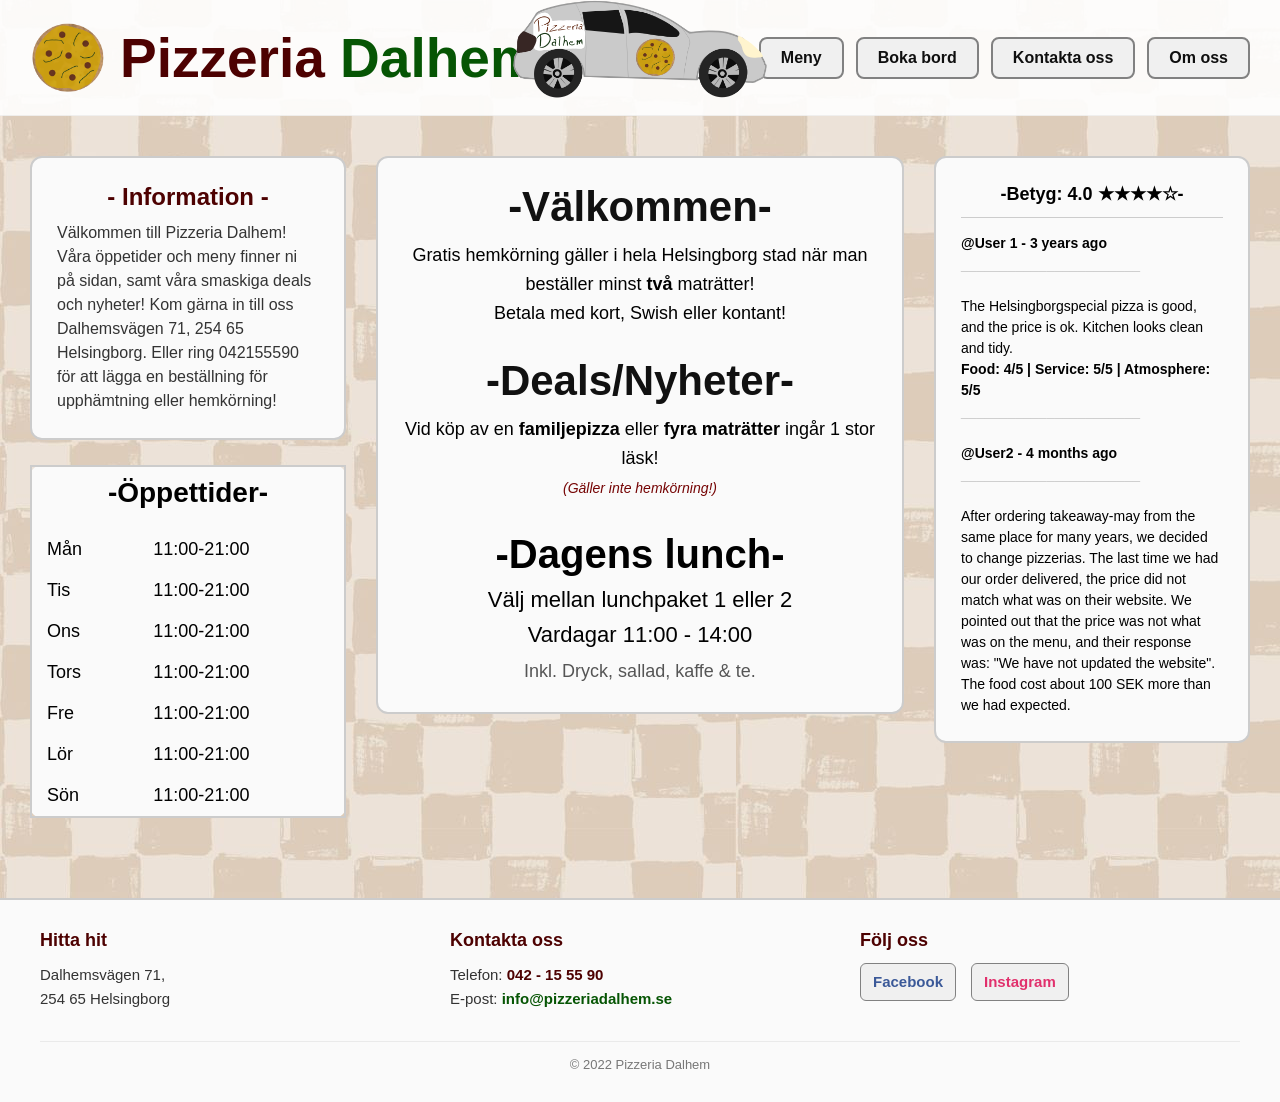
==== commit f7687e9e: "FINALE" ====
--- a/index.html
+++ b/index.html
@@ -6,7 +6,7 @@
     <meta name="viewport" content="width=device-width, initial-scale=1.0">
     <meta name="keywords" content="pizza, pizzeria, dalhem, helsingborg, boka bord, restaurang">
     <title>Pizzeria Dalhem</title>
-    <link rel="stylesheet" href="style/style.css">
+    <link rel="stylesheet" href="style/style.css?v=7">
 </head>
 <body>
 
@@ -18,7 +18,7 @@
         <img src="images/car.png" alt="Delivery van" class="header-car">
         <nav>
             <ul>
-                <li><a href="index.html" class="active-page">Hem</a></li>
+                <li><a href="index.html">Hem</a></li>
                 <li><a href="menu.html">Meny</a></li>
                 <li><a href="tablebooking.html">Boka bord</a></li>
                 <li><a href="contact.html">Kontakta oss</a></li>
--- a/style/style.css
+++ b/style/style.css
@@ -315,6 +315,60 @@
 @media (max-width: 1024px) {
     header {
         flex-direction: column;
+        gap: 12px;
+        padding: 15px 10px;
+        text-align: center;
+    }
+
+    /* FIXES THE MOBILE OVERFLOW: Shrinks down text headers so they fit tiny screens */
+    .title {
+        font-size: 32px !important; 
+    }
+    
+    .logo-img {
+        width: 55px !important; /* Makes logo thumbnail slightly smaller on phone views */
+    }
+
+    .header-car {
+        position: static !important; 
+        transform: none !important;
+        margin: 10px auto;
+        width: 150px; 
+    }
+
+    nav ul {
+        flex-wrap: wrap; 
+        justify-content: center;
+        gap: 6px;
+    }
+
+    nav ul li a {
+        padding: 6px 12px;
+        font-size: 14px;
+    }
+
+    /* Ensures all page cards stack cleanly underneath each other down the page */
+    .main-content {
+        margin-top: 15px;
+        display: flex;
+        flex-direction: column;
+        align-items: center;
+        gap: 25px;
+        padding: 0 10px;
+    }
+
+    .left-column, .center-column, .right-column,
+    .booking-container, .menu-container, .subpage-card {
+        position: static !important;
+        transform: none !important;
+        margin: 0 auto !important;
+        width: 100% !important;
+        max-width: 100% !important;
+    }
+}
+@media (max-width: 1024px) {
+    header {
+        flex-direction: column;
         gap: 15px;
         padding: 20px 10px;
         text-align: center;
